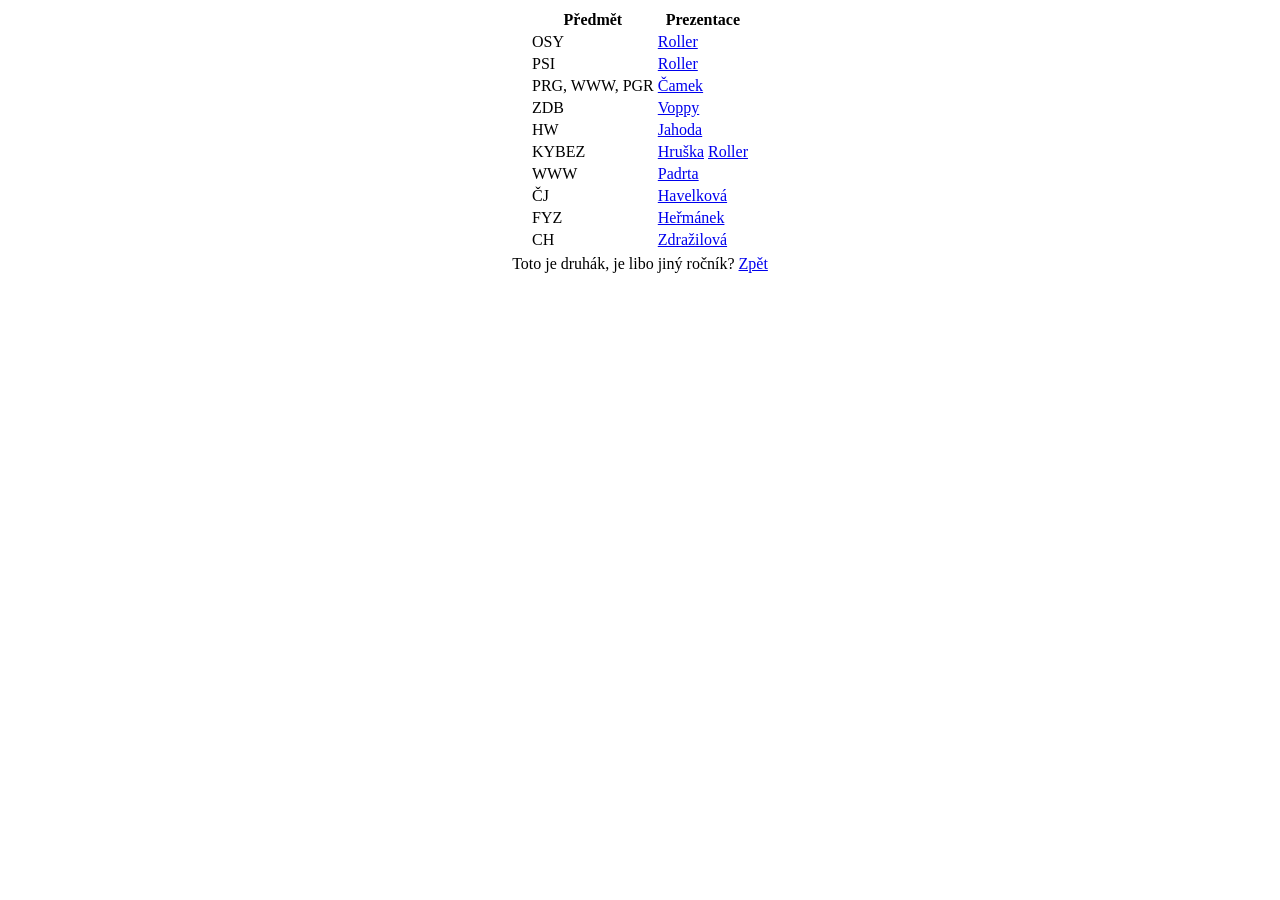
==== 2.html @ 3a38597b "Add files via upload" ====
<!DOCTYPE html>
<html lang="en">
<head>
    <meta charset="UTF-8">
    <meta name="description" content="Pomůcka">
    <meta name="keywords" content="Prezentace">
    <meta author="Voppy">
    <meta name="viewport" content="width=device-width, initial-scale=1.0">
    <title>Pomůcka</title>
    <link rel="icon" href="img.png">
    <link rel="stylesheet" href="css/style.css">
    <script src="index.js"></script>
</head>
<body data-mark="2">
<center>
    <table class="data-table">
        <thead>
        <tr>
            <th>Předmět</th>
            <th>Prezentace</th>
        </tr>
        </thead>
        <tbody>
        <tr>
            <td>OSY</td>
            <td>
                <a href="https://orgpad.info/s/nE5oLwMfFRj" target="_blank">Roller</a>
            </td>
        </tr>
        <tr>
            <td>PSI</td>
            <td>
                <a href="https://orgpad.info/s/p24r_PdphSF" target="_blank">Roller</a>
            </td>
        </tr>
        <tr>
            <td>PRG, WWW, PGR</td>
            <td>
                <a href="https://spssol-camek.github.io/spssol-nastenka/" target="_blank">Čamek</a>
            </td>
        </tr>
        <tr>
            <td>ZDB</td>
            <td>
                <a href="https://orgpad.info/s/3i2y5x32QtC" target="_blank">Voppy</a>
            </td>
        </tr>
        <tr>
            <td>HW</td>
            <td>
                <a href="https://orgpad.info/s/SnFkJVb3OWK" target="_blank">Jahoda</a>
            </td>
        </tr>
        <tr>
            <td>KYBEZ</td>
            <td>
                <a href="kybez.html">Hruška</a>
                <a href="https://orgpad.info/s/T0DEaBHDtcp" target="_blank">Roller</a>
            </td>
        </tr>
        <tr>
            <td>WWW</td>
            <td><a href="https://orgpad.info/s/YmBiTqOnUCY" target="_blank">Padrta</a></td>
        </tr>
        <tr>
            <td>ČJ</td>
            <td><a href="https://spssol.sharepoint.com/:w:/r/sites/JLDEJ1.E/_layouts/15/Doc2.aspx?action=edit&sourcedoc=%7B71142da4-b4dc-4bc5-9aa4-f71a3585a43b%7D&wdOrigin=TEAMS-WEB.teamsSdk_ns.rwc&wdExp=TEAMS-TREATMENT&wdhostclicktime=1759841263305&web=1" target="_blank">Havelková</a></td>
        </tr>
        <tr>
            <td>FYZ</td>
            <td><a href="https://spssol.sharepoint.com/sites/1EFYZ/Vukov%20materily/Forms/AllItems.aspx" target="_blank">Heřmánek</a></td>
        </tr>
        <tr>
            <td>CH</td>
            <td><a href="ch.html">Zdražilová</a></td>
        </tr>
        </tbody>
    </table>
    <table class="data-table">
        <tbody>
        <tr>
            <td class="back">Toto je druhák, je libo jiný ročník?</td>
            <td>
                <a href="index.html">Zpět</a>
            </td>
        </tr>
        </tbody>
    </table>
</center>
</body>
</html>
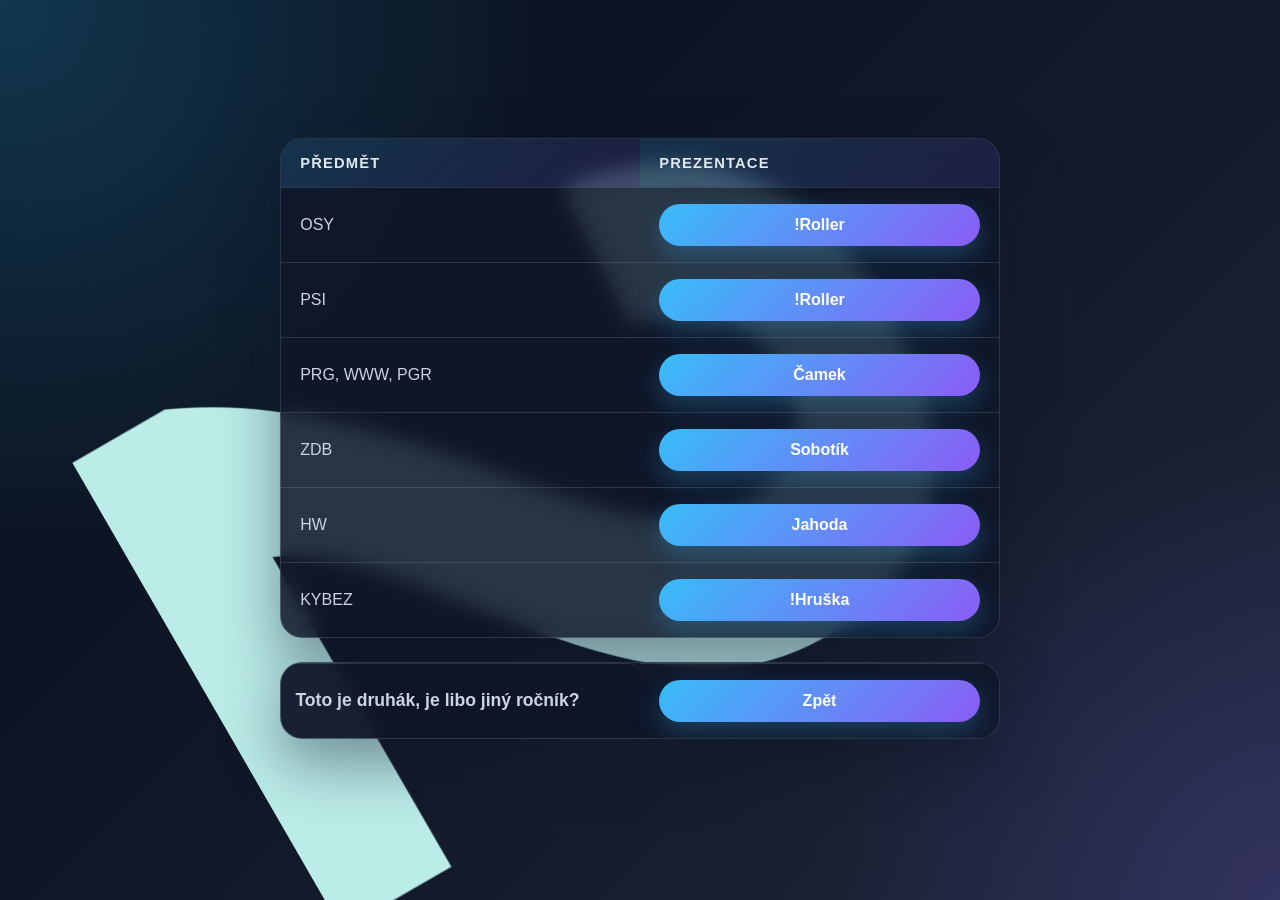
==== commit 61d4e0e1: "Add files via upload sobotik prezentace update" ====
--- a/2.html
+++ b/2.html
@@ -25,13 +25,13 @@
         <tr>
             <td>OSY</td>
             <td>
-                <a href="https://orgpad.info/s/nE5oLwMfFRj" target="_blank">Roller</a>
+                <a href="https://orgpad.info/s/nE5oLwMfFRj" target="_blank">!Roller</a>
             </td>
         </tr>
         <tr>
             <td>PSI</td>
             <td>
-                <a href="https://orgpad.info/s/p24r_PdphSF" target="_blank">Roller</a>
+                <a href="https://orgpad.info/s/p24r_PdphSF" target="_blank">!Roller</a>
             </td>
         </tr>
         <tr>
@@ -43,7 +43,7 @@
         <tr>
             <td>ZDB</td>
             <td>
-                <a href="https://orgpad.info/s/3i2y5x32QtC" target="_blank">Voppy</a>
+                <a href="https://orgpad.info/s/9ifboxt41zr" target="_blank">Sobotík</a>
             </td>
         </tr>
         <tr>
@@ -55,25 +55,8 @@
         <tr>
             <td>KYBEZ</td>
             <td>
-                <a href="kybez.html">Hruška</a>
-                <a href="https://orgpad.info/s/T0DEaBHDtcp" target="_blank">Roller</a>
+                <a href="kybez2.html">!Hruška</a>
             </td>
-        </tr>
-        <tr>
-            <td>WWW</td>
-            <td><a href="https://orgpad.info/s/YmBiTqOnUCY" target="_blank">Padrta</a></td>
-        </tr>
-        <tr>
-            <td>ČJ</td>
-            <td><a href="https://spssol.sharepoint.com/:w:/r/sites/JLDEJ1.E/_layouts/15/Doc2.aspx?action=edit&sourcedoc=%7B71142da4-b4dc-4bc5-9aa4-f71a3585a43b%7D&wdOrigin=TEAMS-WEB.teamsSdk_ns.rwc&wdExp=TEAMS-TREATMENT&wdhostclicktime=1759841263305&web=1" target="_blank">Havelková</a></td>
-        </tr>
-        <tr>
-            <td>FYZ</td>
-            <td><a href="https://spssol.sharepoint.com/sites/1EFYZ/Vukov%20materily/Forms/AllItems.aspx" target="_blank">Heřmánek</a></td>
-        </tr>
-        <tr>
-            <td>CH</td>
-            <td><a href="ch.html">Zdražilová</a></td>
         </tr>
         </tbody>
     </table>
--- a/css/style.css
+++ b/css/style.css
@@ -0,0 +1,270 @@
+:root {
+    --bg-1: #07111f;
+    --bg-2: #111827;
+    --bg-3: #1e293b;
+    --panel: rgba(15, 23, 42, 0.76);
+    --panel-strong: rgba(15, 23, 42, 0.92);
+    --line: rgba(148, 163, 184, 0.22);
+    --text: #e2e8f0;
+    --muted: #cbd5e1;
+    --accent: #38bdf8;
+    --accent-2: #8b5cf6;
+    --accent-3: #34d399;
+    --shadow: rgba(15, 23, 42, 0.45);
+}
+
+* {
+    box-sizing: border-box;
+    margin: 0;
+    padding: 0;
+}
+
+html {
+    font-size: 16px;
+}
+
+body {
+    min-height: 100vh;
+    max-height: 100vh;
+    display: grid;
+    place-items: center;
+    padding: clamp(1rem, 3vw, 2rem);
+    font-family: "Segoe UI", Tahoma, Geneva, Verdana, sans-serif;
+    color: var(--text);
+    background:
+        radial-gradient(circle at top left, rgba(56, 189, 248, 0.22), transparent 35%),
+        radial-gradient(circle at bottom right, rgba(139, 92, 246, 0.2), transparent 30%),
+        linear-gradient(135deg, var(--bg-1), var(--bg-2) 50%, var(--bg-3));
+    isolation: isolate;
+}
+
+section {
+    display: flex;
+    flex-direction: column;
+}
+
+/* ODKAZY */
+a {
+    display: inline-flex;
+    align-items: center;
+    justify-content: center;
+    padding: 0.75rem 1.1rem;
+    border-radius: 999px;
+    background: linear-gradient(135deg, var(--accent), var(--accent-2));
+    color: #fff;
+    font-weight: 600;
+    text-decoration: none;
+    box-shadow: 0 10px 24px rgba(56, 189, 248, 0.25);
+    transition: transform 0.2s ease, box-shadow 0.2s ease, filter 0.2s ease;
+}
+
+a:hover {
+    transform: translateY(-1px);
+    box-shadow: 0 14px 28px rgba(139, 92, 246, 0.3);
+    filter: brightness(1.05);
+}
+
+/* TABULKY */
+
+table {
+    width: min(720px, 100%);
+    table-layout: fixed;
+    border-collapse: separate;
+    border-spacing: 0;
+    background: var(--panel);
+    border: 1px solid var(--line);
+    border-radius: 22px;
+    overflow: hidden;
+    box-shadow: 0 24px 60px var(--shadow);
+    backdrop-filter: blur(10px);
+    margin-bottom: 1.5rem;
+}
+
+thead th {
+    padding: 1rem 1.2rem;
+    text-align: left;
+    background: linear-gradient(135deg, rgba(56, 189, 248, 0.16), rgba(139, 92, 246, 0.12));
+    color: var(--text);
+    font-size: 0.92rem;
+    letter-spacing: 0.08em;
+    text-transform: uppercase;
+    overflow-wrap: anywhere;
+}
+
+tbody td {
+    padding: 1rem 1.2rem;
+    border-top: 1px solid var(--line);
+    color: var(--muted);
+    font-size: 1rem;
+    overflow-wrap: anywhere;
+    vertical-align: middle;
+}
+
+tbody td:nth-child(2) {
+    display: flex;
+    align-items: stretch;
+    gap: 0.5rem;
+}
+
+tbody td:nth-child(2) > a {
+    flex: 1 1 0;
+    min-width: 0;
+    text-align: center;
+    overflow-wrap: anywhere;
+}
+
+tbody tr {
+    background: rgba(15, 23, 42, 0.4);
+    transition: background 0.2s ease;
+}
+
+tbody tr:hover {
+    background: rgba(148, 163, 184, 0.08);
+}
+
+ol,
+li,
+header,
+header h1,
+header p,
+.zpet,
+.stred {
+    color: var(--text);
+}
+
+ol {
+    display: grid;
+    grid-template-columns: repeat(3, minmax(0, 1fr));
+    gap: 0.85rem;
+    border: 1px solid var(--line);
+    border-radius: 16px;
+    padding: 1rem;
+    background: rgba(15, 23, 42, 0.52);
+    list-style-position: inside;
+}
+
+li {
+    border: 1px solid var(--line);
+    border-radius: 12px;
+    padding: 0.75rem 0.9rem;
+    background: rgba(15, 23, 42, 0.6);
+}
+
+header {
+    display: flex;
+    justify-content: left;
+    align-items: left;
+    margin-bottom: 1.2rem;
+    text-align: left;
+}
+
+header h1,
+header p {
+    padding: 0.5rem 0.75rem;
+}
+
+/* CLASS */
+
+.data-table {
+    width: min(720px, 100%);
+}
+
+.back {
+    font-size: 1.1rem;
+    font-weight: 750;
+    padding: 0.75rem 0.9rem;
+    border-radius: 12px;
+    background: rgba(15, 23, 42, 0.6);
+}
+
+.zpet {
+    display: inline-block;
+    padding: 0.8rem 1.2rem;
+    background: linear-gradient(135deg, rgba(52, 211, 153, 0.18), rgba(56, 189, 248, 0.18));
+    border: 1px solid var(--line);
+    border-radius: 12px;
+    text-decoration: none;
+    transition: transform 0.2s ease, border-color 0.2s ease;
+}
+
+.zpet:hover {
+    transform: translateY(-1px);
+    border-color: rgba(56, 189, 248, 0.4);
+}
+
+.stred {
+    display: grid;
+    width: min(520px, 100%);
+    border: 1px solid var(--line);
+    border-radius: 16px;
+    padding: 1rem;
+    background: rgba(15, 23, 42, 0.52);
+}
+
+.weather-item:nth-child(4) {
+    color: red;
+    color: blue;
+    color: green;
+    color: orange;
+}
+
+/* MOBIL */
+@media (max-width: 700px) {
+    body {
+        padding: 1rem;
+    }
+
+    header {
+        flex-wrap: wrap;
+        gap: 0.5rem;
+    }
+
+    header h1 {
+        width: 100%;
+    }
+
+    table,
+    .data-table {
+        width: 100%;
+    }
+
+    thead th,
+    tbody td {
+        padding: 0.75rem 0.65rem;
+    }
+
+    a {
+        padding: 0.65rem 0.8rem;
+        overflow-wrap: anywhere;
+    }
+
+    ol {
+        grid-template-columns: 1fr;
+    }
+
+    .stred {
+        width: 100%;
+    }
+}
+
+/* Číslo na pozadí */
+body[data-mark]::before {
+    content: attr(data-mark);
+    position: fixed;
+    inset: 0;
+    z-index: 0;
+    display: grid;
+    place-items: center;
+    color: rgb(187, 236, 232);
+    font-size: clamp(70rem, 50vw, 40rem);
+    font-weight: 800;
+    line-height: 1;
+    pointer-events: none;
+    transform: rotate(60deg);
+}
+
+/* Obsah stránky zůstane před číslem */
+body > * {
+    position: relative;
+    z-index: 1;
+}
